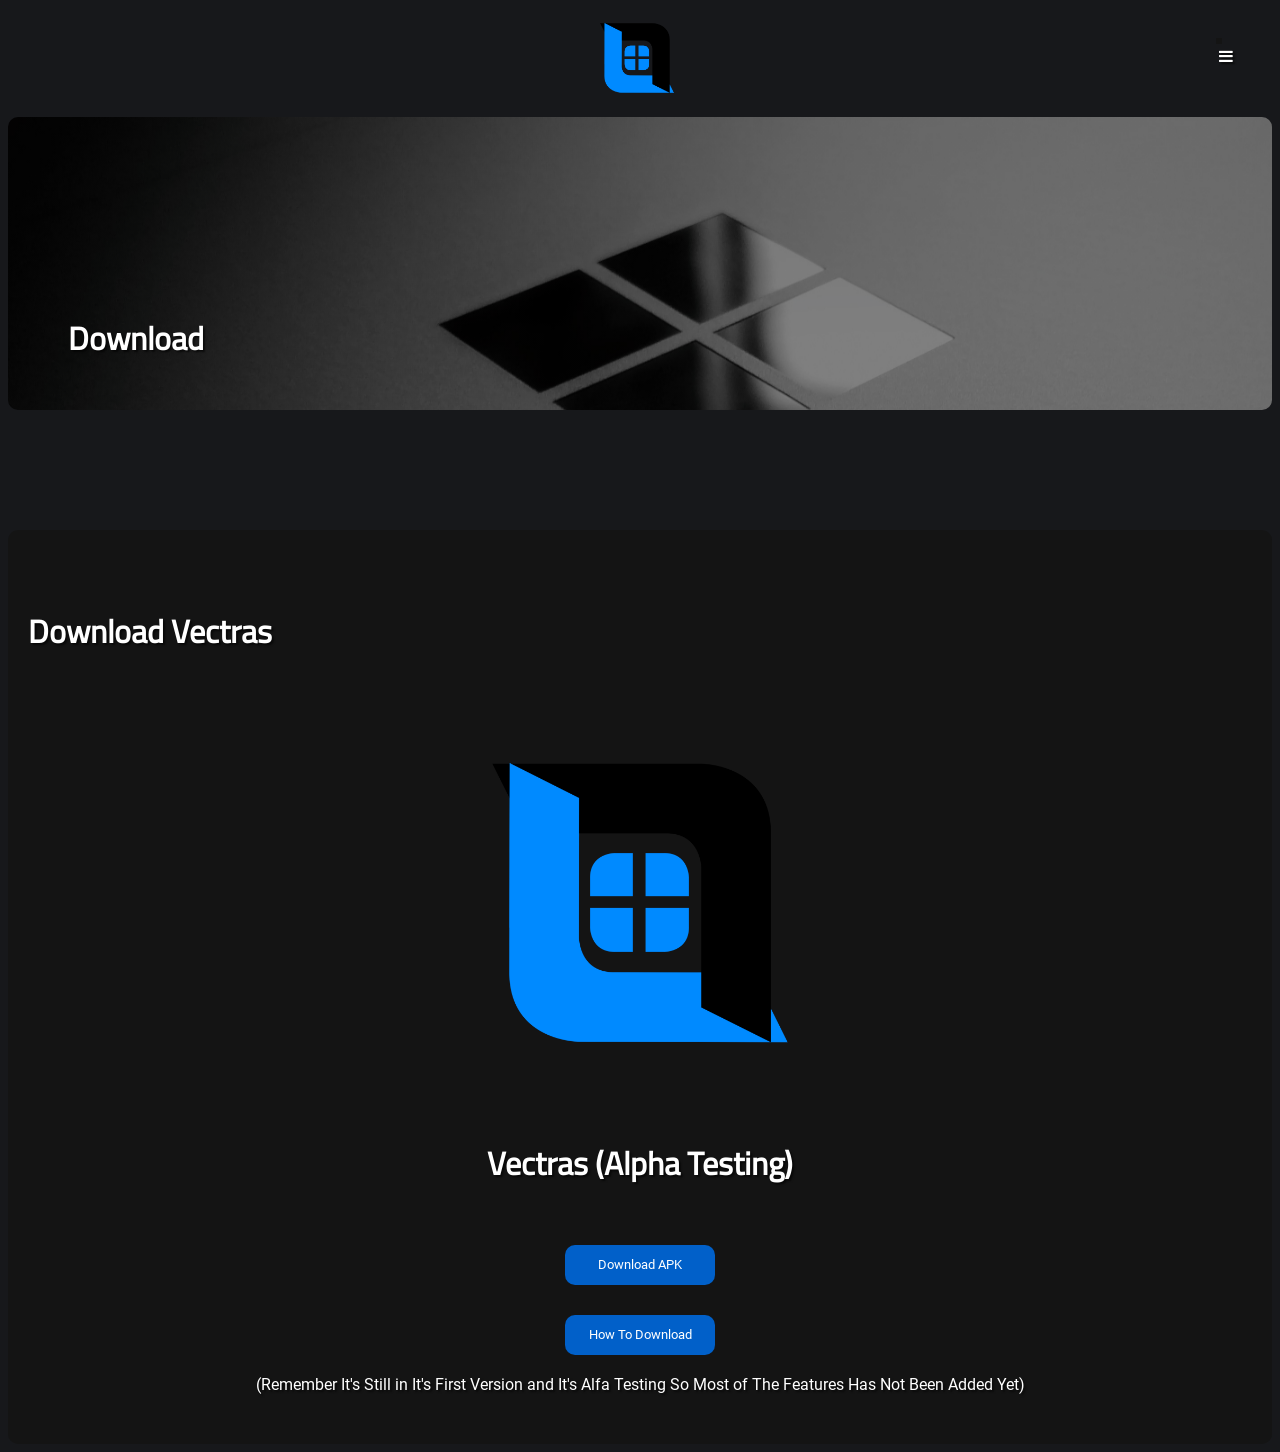
==== download.html @ dc6c7dc7 "Add files via upload" ====
<!DOCTYPE html>
<html lang="en">
<head>
    <meta charset="UTF-8">
    <meta name="viewport" content="width=device-width, initial-scale=1.0">
    <link rel="stylesheet" href="style.css">
    <link rel="stylesheet" href="https://cdnjs.cloudflare.com/ajax/libs/font-awesome/4.7.0/css/font-awesome.min.css">
    <style>
        p{
            margin:20px;
        }
        .h11{
            margin:20px;
        }
        #logoimg{
          max-width:400px;
          width:100%;
        }
    </style>
    <title>Vectras - Download</title>
</head>
<body>
    <div class="header">
        <center>
          <div id="mySidenav" class="sidenav">
            <a href="javascript:void(0)" class="closebtn" onclick="closeNav2()">&times;</a>
            <a href="index.html">Home</a>
            <a href="download.html">Download</a>
            <a href="roms.html">Roms</a>
            <a href="how.html">How to Download</a>
            <a href="index.html#creator">Creators</a>
            <a href="index.html#screen">ScreenShots</a>
            <a href="index.html#about">About</a>
            <a href="terms.html">Terms of Conditons</a>
            <a href="privacy.html">Privacy Polices</a>
        </div>
            <img src="Textures/logo.png" id="logo" draggable="false">
            
          <span onclick="openNav1()">
              <a href="#" id="menu2">
                  <i class="fa fa-bars"></i>
              </a>
          </span>
          
          <br>
        </center>
    </div>
    <div style="background-image:linear-gradient(rgba(0, 0, 0, 0.5), rgba(0, 0, 0, 0.5)), url(Textures/3333.jpg); max-height: 500px; max-width: 40000px; border-radius:10px; width:100%; display:inline-block;">
        <br>
        <br>
        <br>
        <br>
        <br>
        <div class="lesh"><h1>Download</h1></div>
    </div>
    <br>
    <br>
    <br>
    <br>
    <br>
    <div class="priterm">
        <br>
         <div class="h11"><h1>Download Vectras</h1></div> 
         <center>
         <img src="Textures/logo.png" id="logoimg" draggable="false">
         <br>
         <h1>Vectras (Alpha Testing)</h1>
         <br>
         <br>
         <button id="btn911">Download APK</button>
         <br>
         <br>
         <a href="how.html"><button id="btn911">How To Download</button></a>
         <p>(Remember It's Still in It's First Version and It's Alfa Testing So Most of The Features Has Not Been Added Yet)</p>
         
        </center>
        <br>
    </div>
    </body>
    <script>
        let slideIndex = 1;
    showSlides(slideIndex);
    
    // Next/previous controls
    function plusSlides(n) {
      showSlides(slideIndex += n);
    }
    
    // Thumbnail image controls
    function currentSlide(n) {
      showSlides(slideIndex = n);
    }
    
    function showSlides(n) {
      let i;
      let slides = document.getElementsByClassName("mySlides");
      let dots = document.getElementsByClassName("dot");
      if (n > slides.length) {slideIndex = 1}
      if (n < 1) {slideIndex = slides.length}
      for (i = 0; i < slides.length; i++) {
        slides[i].style.display = "none";
      }
      for (i = 0; i < dots.length; i++) {
        dots[i].className = dots[i].className.replace(" active", "");
      }
      slides[slideIndex-1].style.display = "block";
      dots[slideIndex-1].className += " active";
    }
    function showSlides1(n) {
      let i;
      let slides = document.getElementsByClassName("mySlides1");
      let dots = document.getElementsByClassName("dot");
      if (n > slides.length) {slideIndex = 1}
      if (n < 1) {slideIndex = slides.length}
      for (i = 0; i < slides.length; i++) {
        slides[i].style.display = "none";
      }
      for (i = 0; i < dots.length; i++) {
        dots[i].className = dots[i].className.replace(" active", "");
      }
      slides[slideIndex-1].style.display = "block";
      dots[slideIndex-1].className += " active";
    }
    slideIndex = 1;
    showSlides5(slideIndex);
    
    // Next/previous controls
    function plusSlides(n) {
      showSlides5(slideIndex += n);
    }
    
    // Thumbnail image controls
    function currentSlide(n) {
      showSlides5(slideIndex = n);
    }
    
    function showSlides5(n) {
      let i;
      let slides = document.getElementsByClassName("mySlides5");
      let dots = document.getElementsByClassName("demo5");
      let captionText = document.getElementById("caption5");
      if (n > slides.length) {slideIndex = 1}
      if (n < 1) {slideIndex = slides.length}
      for (i = 0; i < slides.length; i++) {
        slides[i].style.display = "none";
      }
      for (i = 0; i < dots.length; i++) {
        dots[i].className = dots[i].className.replace(" active", "");
      }
      slides[slideIndex-1].style.display = "block";
      dots[slideIndex-1].className += " active";
      captionText.innerHTML = dots[slideIndex-1].alt;
    }
            /* Set the width of the side navigation to 250px */
           function openNav1() {
                document.getElementById("mySidenav").style.width = "250px";
            } 
    
            /* Set the width of the side navigation to 0 */
            function closeNav2() {
                document.getElementById("mySidenav").style.width = "0";
            }
    </script>
---- style.css ----
@font-face{
    font-family: ph2;
    src: url(Roboto-Regular.ttf);
}
@font-face {
  font-family: h1;
  src:url(cairo_regular.ttf);
}
body{
    background-color:#17181b;
    color:white;
    font-family:h1;
    text-shadow: 2px 2px 2px rgba(0,0,0,0.6);
}
p{
  font-family:ph2;
}
h1{
  display: inline-block;
}
br{
  user-select:none;
}
#logo{
    width:100px;
    
}
.btn911{
    position: absolute;
    bottom:0px;
    left: 0px;
    color:white;
    
}
#btn911{
    color:white;
    background-color:#0160c9;
    border:solid 0px;
    max-width:150px;
    width:100%;
    height:40px;
    font-family: ph2;
    border-radius:10px;
    cursor: pointer;
    font-family:ph2;
}
#btn911:hover{
    background-color:#1CA3DE;
    transition:0.7s;
}
#btn911:focus{
    background-color:#0041c7;
    transition:0.7s;
}
* {box-sizing:border-box}

/* Slideshow container */
.slideshow-container {
  max-width: 5000px;
  position: relative;
  margin: auto;
}

/* Hide the images by default */
.mySlides {
  display: none;
}

/* Next & previous buttons */
.prev, .next {
  cursor: pointer;
  position: absolute;
  top: 50%;
  width: auto;
  margin-top: -22px;
  padding: 16px;
  color: white;
  font-weight: bold;
  font-size: 18px;
  transition: 0.6s ease;
  border-radius: 0 3px 3px 0;
  user-select: none;
}

/* Position the "next button" to the right */
.next {
  right: 0;
  border-radius: 3px 0 0 3px;
}

/* On hover, add a black background color with a little bit see-through */
.prev:hover, .next:hover {
  background-color: rgba(0,0,0,0.8);
}

/* Caption text */
.text {
    position: absolute;
    bottom: 20px;
    left: 30px;
    color:white;
    font-size: small;
}

/* Number text (1/3 etc) */
.numbertext {
  color: #f2f2f2;
  font-size: 12px;
  padding: 8px 12px;
  position: absolute;
  top: 0;
}

/* The dots/bullets/indicators */
.dot {
  cursor: pointer;
  height: 15px;
  width: 15px;
  margin: 0 2px;
  background-color: #bbb;
  border-radius: 50%;
  display: inline-block;
  transition: background-color 0.6s ease;
}

.active, .dot:hover {
  background-color: #717171;
}

/* Fading animation */
.fade {
  animation-name: fade;
  animation-duration: 1.5s;
}

@keyframes fade {
  from {opacity: .4}
  to {opacity: 1}
}
.card1{
    background-color:black;
    border:solid 0 0 black;
    border-radius: 10px;
    max-width:2000px;
    width:100%;
}
.text7{
    margin-left:20px;
}
#win7{
    float:right;
    width:200px;
    border-radius:10px;
    margin-right:20px;
}
.card2{
    background-color:#0160c9;
    border:solid 0 0 black;
    border-radius: 10px;
    max-width:600px;
    width:90%;
    box-shadow: 0 8px 16px 0 rgba(0,0,0,0.2);
}
.card {
  /* Add shadows to create the "card" effect */
  transition: 0.3s;
  position: relative;
  text-align: center;
  color: white;
  overflow: hidden;
  width:40%;
  border-radius:10px;
  
}

/* On mouse-over, add a deeper shadow */
#card:hover {
  box-shadow: 0 8px 16px 0 rgba(0,0,0,0.2);
  opacity: 0.6;
  transition: 0.7s;
}
#card{
  max-width:550px;
  cursor: pointer;
  width:20%;
  border-radius:10px;
}
/* width */
::-webkit-scrollbar {
  width: 7px;
}

/* Track */
::-webkit-scrollbar-track {
  background: #141414;
}

/* Handle */
::-webkit-scrollbar-thumb {
  background: white;
  border-radius:20px;
}

/* Handle on hover */
::-webkit-scrollbar-thumb:hover {
  background: #555;
}
.textlist{
  position: absolute;
  bottom: 30px;
  left: 16px;
  color:white;
  font-size: small;
}
#btn911:hover {
  transition: 0.7s;
  cursor: pointer;
}
#lemanp{
  max-width:800px;
  float:left;
  margin: 10px;
  width:90%
}
#shop{
  max-width:500px;
  width:90%;
  cursor: pointer;
  
}
#shop1{
  max-width:500px;
  width:70%;
  height:313px;
  cursor: pointer;
}
#shop:hover {
  box-shadow: 0 8px 16px 0 rgba(0,0,0,0.2);
  opacity: 0.6;
  transition: 0.7s;
}
#shop1:hover {
  box-shadow: 0 8px 16px 0 rgba(0,0,0,0.2);
  opacity: 0.6;
  transition: 0.7s;
}
.textlist1{
  position: absolute;
  bottom: 10px;
  left: 16px;
  color:white;
}
/* Slideshow container */
.slideshow-container1 {
  max-width: 5000px;
  width:100%;
  position: relative;
  margin:auto;
  border-radius:10px;
}

/* Hide the images by default */
.text1 {
  position: absolute;
  top:100px;
  left:80px;
  color:white;
}
.text2 {
  position: absolute;
  top:200px;
  left: 80px;
  color:white;
}
.text3 {
  position: absolute;
  top:300px;
  left: 80px;
  color:white;
}
.text4 {
  position: absolute;
  top:400px;
  left: 80px;
  color:white;
}
#img11{
  opacity: 0.6;
  border-radius:10px;
}
#kk{
  max-width: 20000px;
}
.card22 {
  /* Add shadows to create the "card" effect */
  box-shadow: 0 4px 8px 0 rgba(0,0,0,0.2);
  transition: 0.3s;
  margin:40px;
  background-color:#0160c9;
  width:100%;
  max-width:250px;
  border-radius:10px;
  overflow: hidden; /* add this to contain floated children */
  display: inline-block;
  opacity:1;
  cursor: pointer;
  
}

/* On mouse-over, add a deeper shadow */
.card22:hover {
  box-shadow: 0 8px 16px 0 rgba(0,0,0,0.2);
  transition:0.7s;
  opacity:0.8;
}

/* Add some padding inside the card container */
.container22 {
  padding: 2px 16px;
  margin:20px;
  overflow: hidden; /* add this to contain floated children */
  opacity:1;
  
}
#ahmed{
  max-width:200px;
  margin:20px;
  border-radius:10px;
  box-shadow: 0 8px 16px 0 rgba(0,0,0,0.2);
  opacity:1;
}
* {
  box-sizing: border-box;
}

/* Position the image container (needed to position the left and right arrows) */
.container5 {
  position: relative;
}

/* Hide the images by default */
.mySlides5 {
  display: none;
}

/* Add a pointer when hovering over the thumbnail images */
.cursor {
  cursor: pointer;
}

/* Next & previous buttons */
.prev5,
.next5 {
  cursor: pointer;
  position: absolute;
  top: 40%;
  width: auto;
  padding: 16px;
  margin-top: -50px;
  color: white;
  font-weight: bold;
  font-size: 20px;
  border-radius: 0 3px 3px 0;
  user-select: none;
  -webkit-user-select: none;
}

/* Position the "next button" to the right */
.next5 {
  right: 0;
  border-radius: 3px 0 0 3px;
}

/* On hover, add a black background color with a little bit see-through */
.prev5:hover,
.next5:hover {
  background-color: rgba(0, 0, 0, 0.8);
}

/* Number text (1/3 etc) */
.numbertext5 {
  color: #f2f2f2;
  font-size: 12px;
  padding: 8px 12px;
  position: absolute;
  top: 0;
}

/* Container for image text */
.caption5-container {
  text-align: center;
  background-color: #222;
  padding: 2px 16px;
  color: white;
}

.row5:after {
  content: "";
  display: table;
  clear: both;
}

/* Six columns side by side */
.column5 {
  float: left;
  width: 16.66%;
}

/* Add a transparency effect for thumnbail images */
.demo5 {
  opacity: 0.6;
}

.active,
.demo5:hover {
  opacity: 1;
}
.reveal{
  position: relative;
  transform: translateY(150px);
  opacity: 0;
  transition: 1s all ease;
  background-color: #141414;
}

.reveal.active{
  transform: translateY(0);
  opacity: 1;
}
.sidenav {
  height: 100%;
  width: 0;
  position: fixed;
  z-index: 1;
  top: 0;
  right: 0;
  background-color: #111;
  overflow-x: hidden;
  transition: 0.5s;
  padding-top: 60px;
}

.sidenav a {
  padding: 8px 8px 8px 32px;
  text-decoration: none;
  font-size: 25px;
  color: #818181;
  display: block;
  transition: 0.3s;
}

.sidenav a:hover {
  color: #f1f1f1;
}

.sidenav .closebtn {
  position: absolute;
  top: 0;
  right: 25px;
  font-size: 36px;
  margin-left: 50px;
}

@media screen and (max-height: 450px) {
  .sidenav {padding-top: 15px;}
  .sidenav a {font-size: 18px;}
}

/* Page content */
.main {
margin-left: 200px; /* Same as the width of the sidenav */
}
#menu2{
 float: right;
 margin-right: 50px;
 margin-top: 30px;;
 margin-left:-50px;
 margin-bottom:-30px;
 width:0px;
 height:0px;
 color:white;
 border:solid #141414;
 background-color: #141414;
}
.reveal{
position: relative;
transform: translateY(150px);
opacity: 0;
transition: 1s all ease;
}

.reveal.active{
transform: translateY(0);
opacity: 1;
}
.endpage{
border:solid black;
width: 100%;
z-index: 0;
max-width: 90000000px;
}
#endpic{
width:400px;
float:left;
margin:50px;
margin-top:70px;
}
.btn9112{
position: absolute;
bottom: 30px;
left: 430px;
color:white;
}
#ahmed{
width: 190px;
border-radius:10px;
}
#follow{
margin:40px;
}
/* Style the tab */
.tab {
overflow: hidden;
border: 3px solid Black;
background-color: black;
color:white;
font-family: myFirstFont;
}

/* Style the buttons that are used to open the tab content */
.tab button {
background-color: inherit;
border: none;
outline: none;
cursor: pointer;
padding: 14px 16px;
transition: 0.3s;
font-family: myFirstFont;
color:white;
height:70px;
font-size: x-large;
}

/* Change background color of buttons on hover */
.tab button:hover {
background-color: white;
color:black;
}

/* Create an active/current tablink class */
.tab button.active {
background-color: white;
color:black;
}

/* Style the tab content */
.tabcontent {
display: none;
padding: 6px 12px;
border: 1px solid black;
border-top: none;
}
h3{
color:white;
font-family: MyFirstFont;
font-size: xx-large;
}
#tt{
color:white;
font-size: xx-large;
font-family: MyFirstFont;
}
#blu{
  -webkit-filter: blur(5px);
  -moz-filter: blur(5px);
  -o-filter: blur(5px);
  -ms-filter: blur(5px);
  filter: blur(5px);
}
.lesh{
  margin:20px;
  margin-left:60px;
}
.priterm{
  background-color: #141414;
  border-radius: 10px;
  border:10px 10px #141414;
}
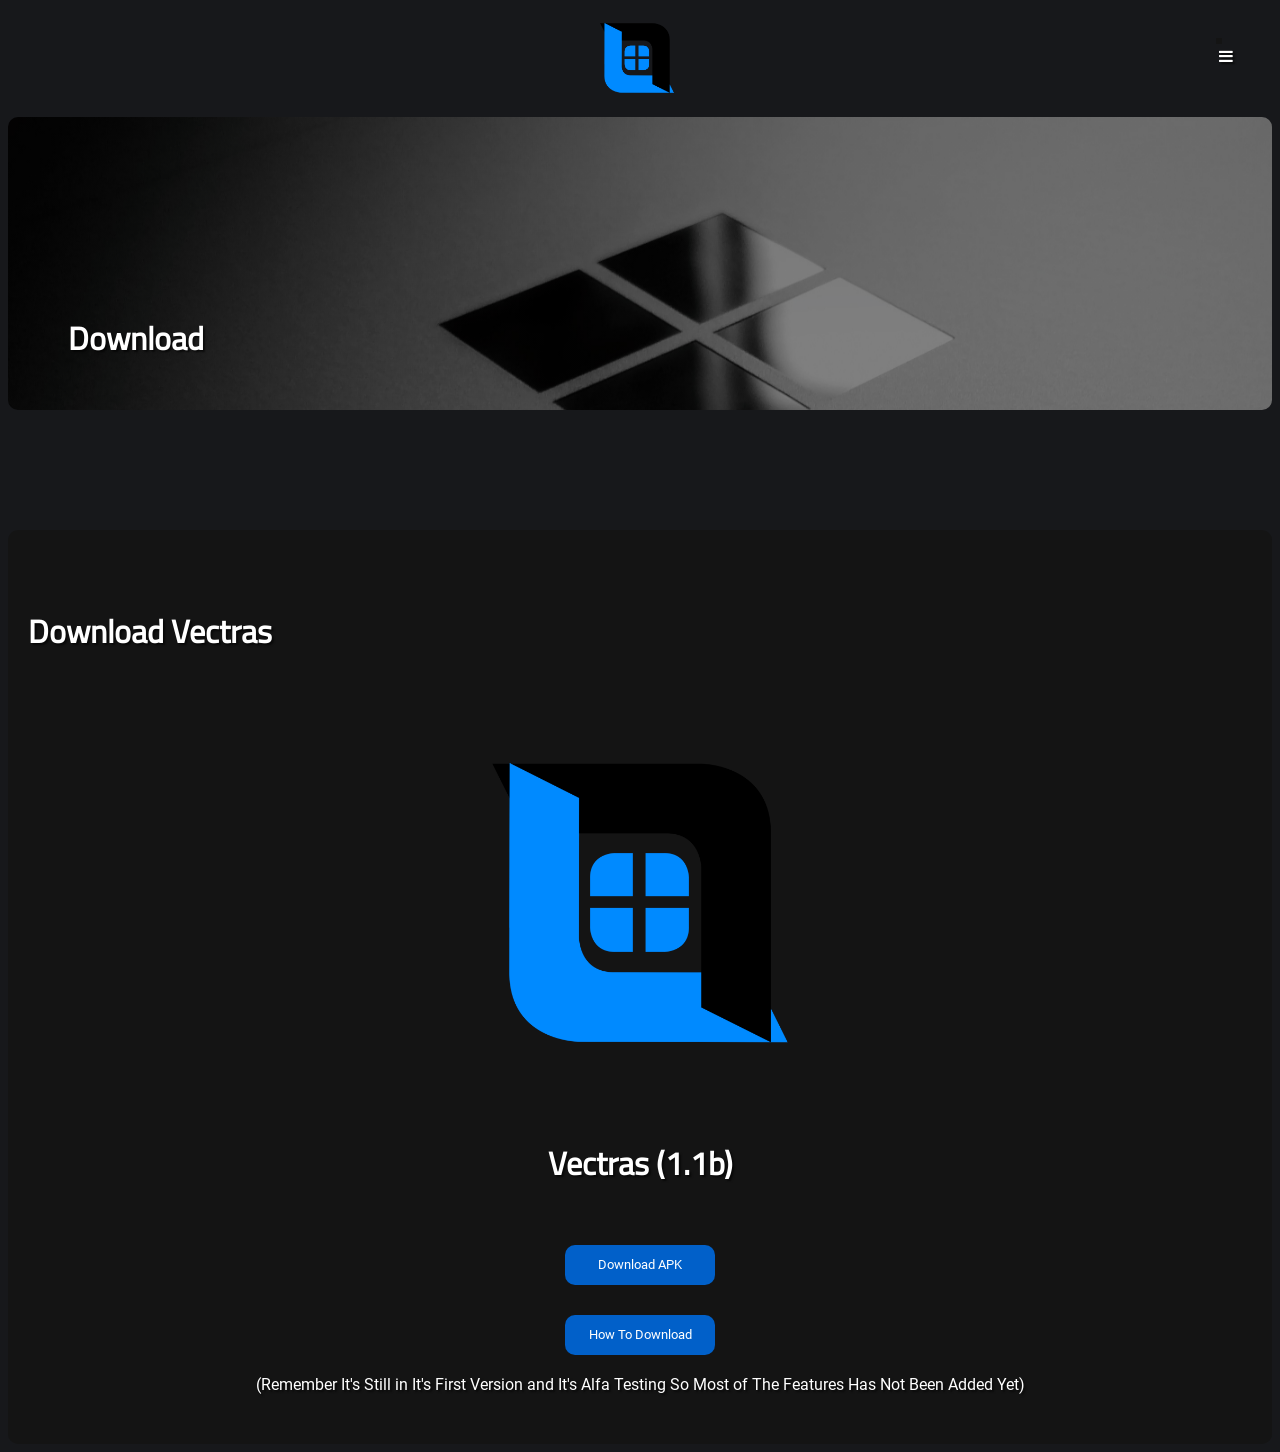
==== commit 521da20d: "Update download.html" ====
--- a/download.html
+++ b/download.html
@@ -31,6 +31,7 @@
             <a href="index.html#creator">Creators</a>
             <a href="index.html#screen">ScreenShots</a>
             <a href="index.html#about">About</a>
+            <a href="https://t.me/vectras_os">Telegram</a>
             <a href="terms.html">Terms of Conditons</a>
             <a href="privacy.html">Privacy Polices</a>
         </div>
@@ -64,10 +65,10 @@
          <center>
          <img src="Textures/logo.png" id="logoimg" draggable="false">
          <br>
-         <h1>Vectras (Alpha Testing)</h1>
+         <h1>Vectras (1.1b)</h1>
          <br>
          <br>
-         <button id="btn911">Download APK</button>
+         <a href="https://github.com/epicstudios856/Vectras-windows-emulator/raw/main/releases/apk/1.1b-2023-11-15.apk"><button id="btn911">Download APK</button></a>
          <br>
          <br>
          <a href="how.html"><button id="btn911">How To Download</button></a>
@@ -160,4 +161,4 @@
             function closeNav2() {
                 document.getElementById("mySidenav").style.width = "0";
             }
-    </script>+    </script>
--- a/style.css
+++ b/style.css
@@ -99,9 +99,39 @@
     bottom: 20px;
     left: 30px;
     color:white;
+}
+@media only screen and (max-device-width: 480px) {
+  .text{
+    font-size: xx-small;
+    bottom: 10px;
+    left: 10px;
+  }
+}
+@media only screen and (min-device-width: 481px) {
+  .text{
     font-size: small;
-}
-
+  }
+}
+@media only screen and (max-device-width: 480px) {
+  p{
+    font-size: small;
+  }
+}
+@media only screen and (min-device-width: 481px) {
+  p{
+    font-size: medium;
+  }
+}
+@media only screen and (max-device-width: 480px) {
+  h1{
+      font-size: large;
+    }
+  }
+@media only screen and (min-device-width: 481px) {
+  h1{
+      font-size: xx-large;
+  }
+}
 /* Number text (1/3 etc) */
 .numbertext {
   color: #f2f2f2;
@@ -207,10 +237,19 @@
 }
 .textlist{
   position: absolute;
-  bottom: 30px;
+  bottom: 10px;
   left: 16px;
   color:white;
-  font-size: small;
+}
+@media only screen and (max-device-width: 480px) {
+  .textlist{
+    font-size: x-small;
+  }
+}
+@media only screen and (min-device-width: 481px) {
+  .textlist{
+    font-size: small;
+  }
 }
 #btn911:hover {
   transition: 0.7s;
@@ -585,4 +624,148 @@
   background-color: #141414;
   border-radius: 10px;
   border:10px 10px #141414;
-}+}
+/* The Modal (background) */
+.modal {
+  display: none; /* Hidden by default */
+  position: fixed; /* Stay in place */
+  z-index: 1; /* Sit on top */
+  left: 0;
+  top: 0;
+  width: 100%; /* Full width */
+  height: 100%; /* Full height */
+  overflow: auto; /* Enable scroll if needed */
+  background-color: rgb(0,0,0); /* Fallback color */
+  background-color: rgba(0,0,0,0.4); /* Black w/ opacity */
+}
+
+/* Modal Content/Box */
+.modal-content {
+  background-color: #141414;
+  margin: 15% auto; /* 15% from the top and centered */
+  padding: 20px;
+  border: 1px solid #141414;
+  width: 80%; /* Could be more or less, depending on screen size */
+}
+.modal1-content {
+  background-color: #141414;
+  margin: 15% auto; /* 15% from the top and centered */
+  padding: 20px;
+  border: 1px solid #141414;
+  width: 80%; /* Could be more or less, depending on screen size */
+}
+.modal2-content {
+  background-color: #141414;
+  margin: 15% auto; /* 15% from the top and centered */
+  padding: 20px;
+  border: 1px solid #141414;
+  width: 80%; /* Could be more or less, depending on screen size */
+}
+.modal3-content {
+  background-color: #141414;
+  margin: 15% auto; /* 15% from the top and centered */
+  padding: 20px;
+  border: 1px solid #141414;
+  width: 80%; /* Could be more or less, depending on screen size */
+}
+
+/* The Close Button */
+.close {
+  color: #aaa;
+  float: right;
+  font-size: 28px;
+  font-weight: bold;
+}
+
+.close:hover,
+.close:focus {
+  color: black;
+  text-decoration: none;
+  cursor: pointer;
+}
+.modal1 {
+  display: none; /* Hidden by default */
+  position: fixed; /* Stay in place */
+  z-index: 1; /* Sit on top */
+  left: 0;
+  top: 0;
+  width: 100%; /* Full width */
+  height: 100%; /* Full height */
+  overflow: auto; /* Enable scroll if needed */
+  background-color: rgb(0,0,0); /* Fallback color */
+  background-color: rgba(0,0,0,0.4); /* Black w/ opacity */
+}
+.modal2 {
+  display: none; /* Hidden by default */
+  position: fixed; /* Stay in place */
+  z-index: 1; /* Sit on top */
+  left: 0;
+  top: 0;
+  width: 100%; /* Full width */
+  height: 100%; /* Full height */
+  overflow: auto; /* Enable scroll if needed */
+  background-color: rgb(0,0,0); /* Fallback color */
+  background-color: rgba(0,0,0,0.4); /* Black w/ opacity */
+}
+.modal3 {
+  display: none; /* Hidden by default */
+  position: fixed; /* Stay in place */
+  z-index: 1; /* Sit on top */
+  left: 0;
+  top: 0;
+  width: 100%; /* Full width */
+  height: 100%; /* Full height */
+  overflow: auto; /* Enable scroll if needed */
+  background-color: rgb(0,0,0); /* Fallback color */
+  background-color: rgba(0,0,0,0.4); /* Black w/ opacity */
+}
+.close1 {
+  color: #aaa;
+  float: right;
+  font-size: 28px;
+  font-weight: bold;
+}
+
+.close1:hover,
+.close1:focus {
+  color: black;
+  text-decoration: none;
+  cursor: pointer;
+}
+.close2 {
+  color: #aaa;
+  float: right;
+  font-size: 28px;
+  font-weight: bold;
+}
+
+.close2:hover,
+.close2:focus {
+  color: black;
+  text-decoration: none;
+  cursor: pointer;
+}
+.close3 {
+  color: #aaa;
+  float: right;
+  font-size: 28px;
+  font-weight: bold;
+}
+
+.close3:hover,
+.close3:focus {
+  color: black;
+  text-decoration: none;
+  cursor: pointer;
+}
+#downlaod1{
+  background-color: #1CA3DE;
+  color:white;
+  border-radius:4px;
+  border:none;
+  cursor: pointer;
+  height:50px;
+  width: 90px;
+  font-family:ph2;
+}
+
